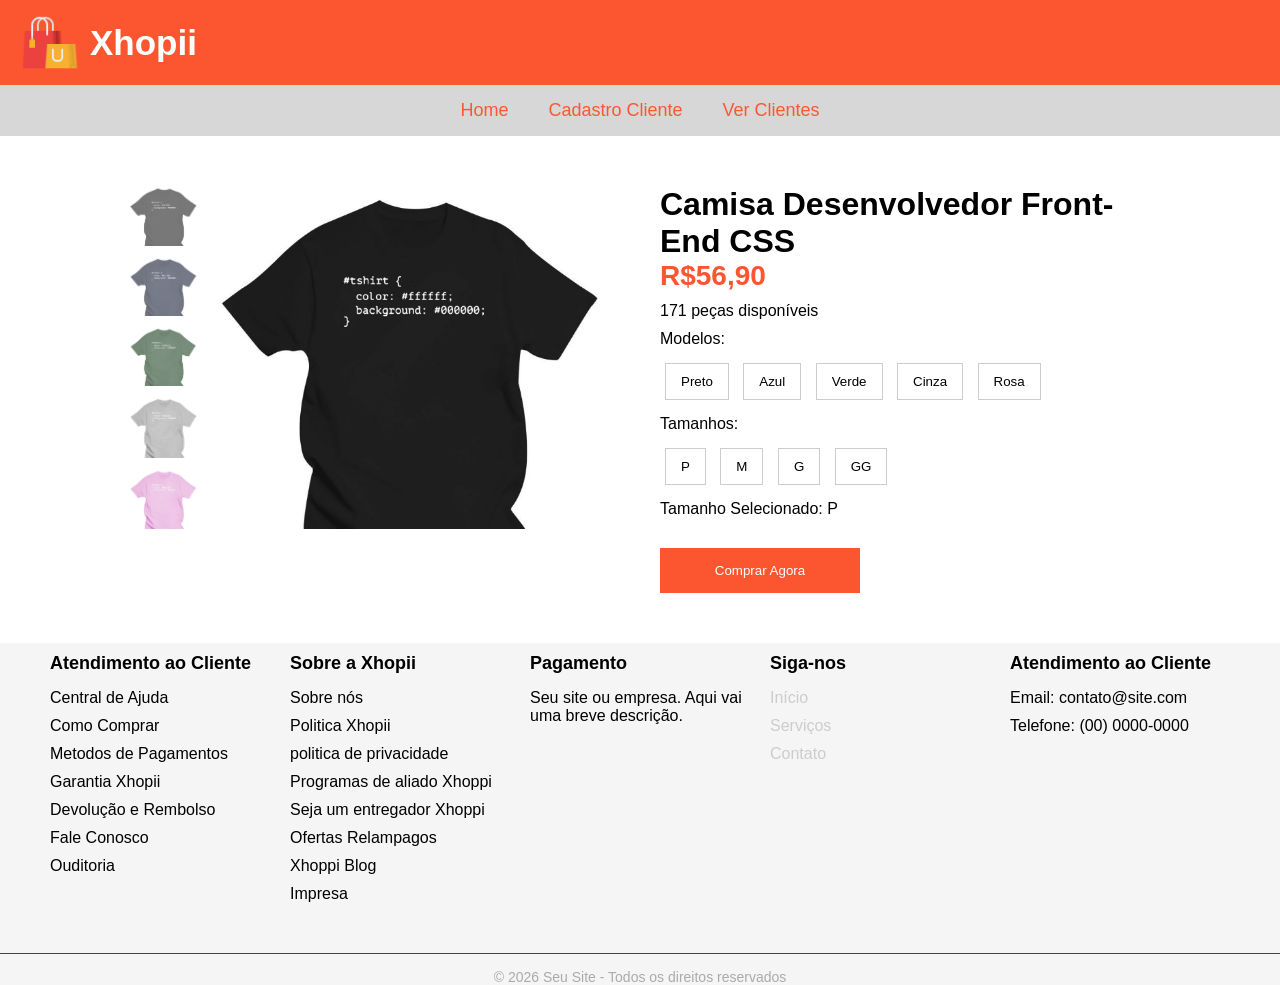
==== view/interfaceproduto.html @ fd5c5d5a "Algumas novas páginas" ====
<!DOCTYPE html>
<html lang="en">
<head>
    <meta charset="UTF-8">
    <meta name="viewport" content="width=device-width, initial-scale=1.0">
    <link rel="stylesheet" href="interfaceproduto.css">
    <script type="text/javascript" src="../script.js"></script>
    <title>Document</title>
</head>
</html>
<body>
    
<header>
    <img src="../assets/img/logo.png">
    <h1>Xhopii</h1>
</header>

<nav class="menu-horizontal">
    <ul>
        <li><a href="../index.html">Home</a></li>
        <li><a href="cadastroCliente.php">Cadastro Cliente</a></li>
        <li><a href="verCliente.php">Ver Clientes</a></li>
    </ul>
</nav>

<!-- NOVO CONTAINER -->
<div class="container-produto">

    <div class="produto-imagem">
        <div class="produto-miniatura">
            <img src="../assets/img/produto1.png" onclick="selecionarImgProduto(this)">
            <img src="../assets/img/produto2.png" onclick="selecionarImgProduto(this)">
            <img src="../assets/img/produto3.png" onclick="selecionarImgProduto(this)">
            <img src="../assets/img/produto4.png" onclick="selecionarImgProduto(this)">
            <img src="../assets/img/produto5.png" onclick="selecionarImgProduto(this)">
        </div>

        <div class="produto-principal">
            <img id="imgPrincipal" src="../assets/img/produto1.png">
        </div>
    </div>

    <div class="produto-detalhes">
        <h1>Camisa Desenvolvedor Front-End CSS</h1>
        <h2 id="precoProduto">R$56,90</h2>
        <p id="qtdDisponivel">171 peças disponíveis</p>

        <p>Modelos:</p>
        <button class="botao" onclick="mudarPreco(this)">Preto</button>
        <button class="botao" onclick="mudarPreco(this)">Azul</button>
        <button class="botao" onclick="mudarPreco(this)">Verde</button>
        <button class="botao" onclick="mudarPreco(this)">Cinza</button>
        <button class="botao" onclick="mudarPreco(this)">Rosa</button>

        <p>Tamanhos:</p>
        <button class="botao">P</button>
        <button class="botao">M</button>
        <button class="botao">G</button>
        <button class="botao">GG</button>

        <p id="tamanhoSelecionado">Tamanho Selecionado: P</p>

        <button id="botaoComprar">Comprar Agora</button>
    </div>

</div>

<footer>
    <div class="footer-container">
    
      <div class="footer-column">
        <h3>Atendimento ao Cliente</h3>
        <ul>
            <li>Central de Ajuda</li>
            <li>Como Comprar</li>
            <li>Metodos de Pagamentos</li>
            <li>Garantia Xhopii</li>
            <li>Devolução e Rembolso</li>
            <li>Fale Conosco</li>
            <li>Ouditoria</li>
          </ul>
      </div>

      <div class="footer-column">
        <h3>Sobre a Xhopii</h3>
        <ul>
            <li>Sobre nós</li>
            <li>Politica Xhopii</li>
            <li>politica de privacidade</li>
            <li>Programas de aliado Xhoppi</li>
            <li>Seja um entregador Xhoppi</li>
            <li>Ofertas Relampagos</li>
            <li>Xhoppi Blog</li>
            <li>Impresa</li>
        </ul>
      </div>

      <div class="footer-column">
        <h3>Pagamento</h3>
        <p>Seu site ou empresa. Aqui vai uma breve descrição.</p>
      </div>

      <div class="footer-column">
        <h3>Siga-nos</h3>
        <ul>
          <li><a href="#">Início</a></li>
          <li><a href="#">Serviços</a></li>
          <li><a href="#">Contato</a></li>
        </ul>
      </div>

      <div class="footer-column">
        <h3>Atendimento ao Cliente</h3>
        <ul>
          <li>Email: contato@site.com</li>
          <li>Telefone: (00) 0000-0000</li>
        </ul>
      </div>

    </div>

    <div class="footer-bottom">
      © 2026 Seu Site - Todos os direitos reservados
    </div>
</footer>

</body>
---- view/interfaceproduto.css ----
*{
    margin: 0;
    padding: 0;
    box-sizing: border-box;
    font-family: 'Roboto', sans-serif;
}

/* HEADER */
header{
    height: 85px;
    display: flex;
    align-items: center;
    padding: 0 20px;
    background-color: rgb(251,86,48);
}

header img{
    height: 60px;
    margin-right: 10px;
}

header h1{
    color: #fff;
    font-size: 35px;
}

/* MENU */
.menu-horizontal ul{
    background-color: rgb(215, 215, 215);
    display: flex;
    justify-content: center;
}

.menu-horizontal li{
    list-style: none;
}

.menu-horizontal a{
    font-size: 18px;
    color: rgb(251,86,48);
    padding: 15px 20px;
    display: block;
    text-decoration: none;
}

.menu-horizontal a:hover{
    background: #fff;
    font-weight: bold;
}

/* CONTAINER PRINCIPAL */
.container-produto{
    display: flex;
    gap: 40px;
    margin: 50px 10%;
}

/* IMAGEM */
.produto-imagem{
    display: flex;
    gap: 10px;
    width: 50%;
}

.produto-miniatura{
    display: flex;
    flex-direction: column;
    gap: 10px;
}

.produto-miniatura img{
    width: 70px;
    cursor: pointer;
    opacity: 0.6;
}

.produto-miniatura img:hover{
    opacity: 1;
    border: 2px solid rgb(251,86,48);
}

.produto-principal img{
    width: 100%;
    max-width: 400px;
}

/* DETALHES */
.produto-detalhes{
    width: 50%;
}

.produto-detalhes p{
    margin: 10px 0;
}

.botao{
    padding: 10px 15px;
    margin: 5px;
    cursor: pointer;
    border: 1px solid #ccc;
    background: #fff;
}

.botao:hover{
    border: 1px solid rgb(251,86,48);
    color: rgb(251,86,48);
}

#botaoComprar{
    margin-top: 20px;
    padding: 15px;
    width: 200px;
    background-color: rgb(251,86,48);
    color: #fff;
    border: none;
    cursor: pointer;
}

#botaoComprar:hover{
    opacity: 0.9;
}

#precoProduto{
    font-size: 28px;
    color: rgb(251,86,48);
}

footer {
    background-color: rgb(245, 245, 245);
    margin-top: 50px;
}

.footer-container {
    max-width: 1200px;
    margin: auto;
    display: flex;
    flex-wrap: wrap;
    justify-content: space-between;
}

.footer-column {
    flex: 1;
    min-width: 200px;
    margin: 10px;
}

.footer-column h3 {
    margin-bottom: 15px;
    font-size: 18px;
}

.footer-column ul {
    list-style: none;
    padding: 0;
}

.footer-column ul li {
    margin-bottom: 10px;
}

.footer-column ul li a {
    color: #ccc;
    text-decoration: none;
}

.footer-column ul li a:hover {
    color: #fff;
}

.footer-bottom {
    text-align: center;
    margin-top: 30px;
    border-top: 1px solid #444;
    padding-top: 15px;
    font-size: 14px;
    color: #aaa;
}
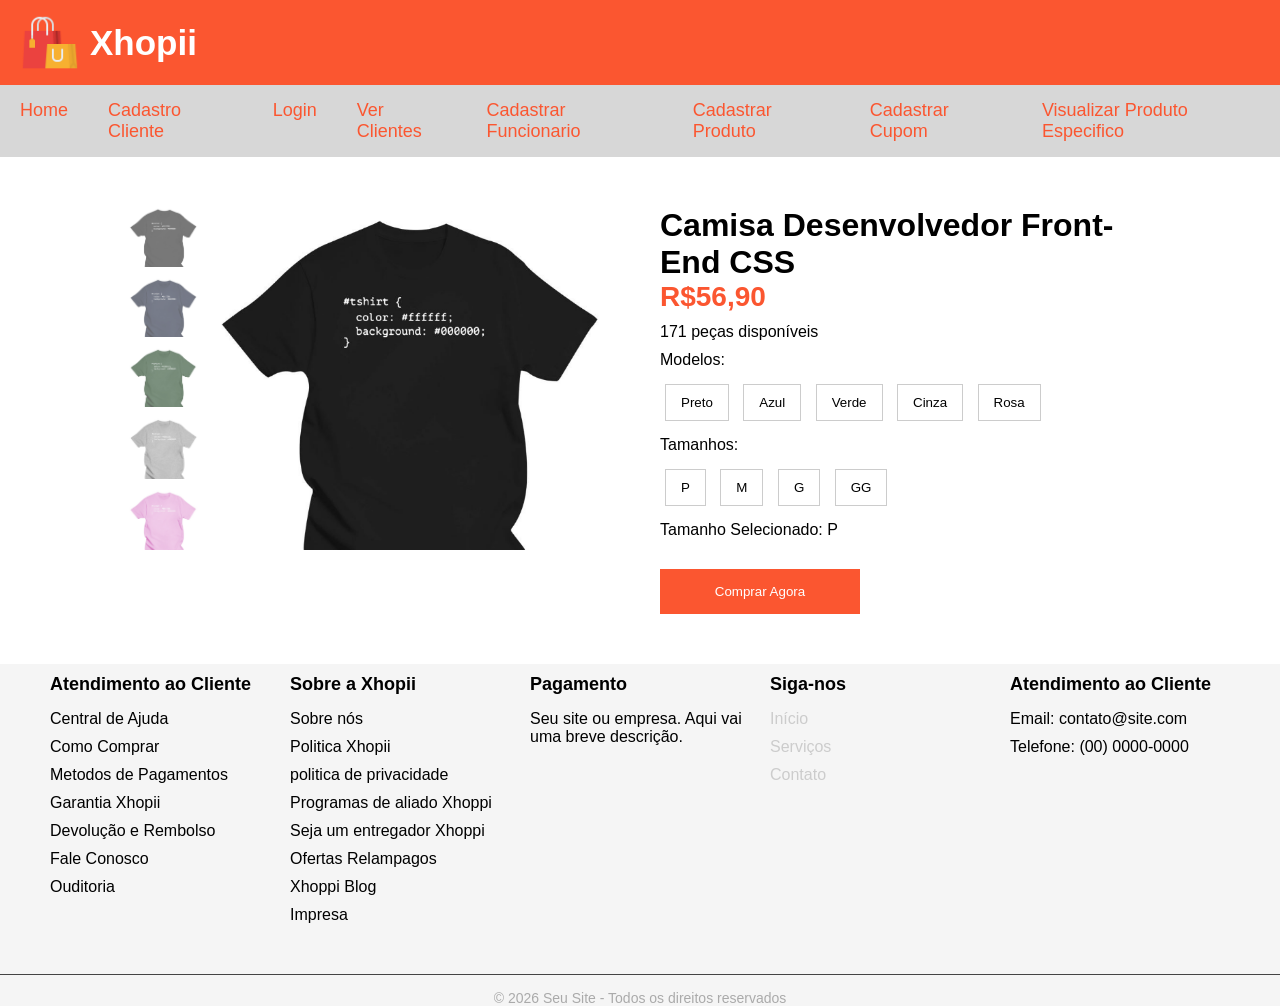
==== commit 667e18ad: "Mais páginas" ====
--- a/view/interfaceproduto.html
+++ b/view/interfaceproduto.html
@@ -16,11 +16,16 @@
 </header>
 
 <nav class="menu-horizontal">
-    <ul>
-        <li><a href="../index.html">Home</a></li>
-        <li><a href="cadastroCliente.php">Cadastro Cliente</a></li>
-        <li><a href="verCliente.php">Ver Clientes</a></li>
-    </ul>
+  <ul>
+      <li><a href="../index.html">Home</a></li>
+      <li><a href="cadastro-cliente.html">Cadastro Cliente</a></li>
+      <li><a href="login.html">Login</a></li>
+      <li><a href="verCliente.php">Ver Clientes</a></li>
+      <li><a href="cadastro-funcionario.html">Cadastrar Funcionario</a></li>
+      <li><a href="cadastro-produto.html">Cadastrar Produto</a></li>
+      <li><a href="cadastro-cupom.html">Cadastrar Cupom</a></li>
+      <li><a href="interfaceproduto.html">Visualizar Produto Especifico</a></li>
+  </ul>
 </nav>
 
 <!-- NOVO CONTAINER -->
--- a/view/interfaceproduto.css
+++ b/view/interfaceproduto.css
@@ -5,7 +5,6 @@
     font-family: 'Roboto', sans-serif;
 }
 
-/* HEADER */
 header{
     height: 85px;
     display: flex;
@@ -24,7 +23,6 @@
     font-size: 35px;
 }
 
-/* MENU */
 .menu-horizontal ul{
     background-color: rgb(215, 215, 215);
     display: flex;
@@ -48,14 +46,12 @@
     font-weight: bold;
 }
 
-/* CONTAINER PRINCIPAL */
 .container-produto{
     display: flex;
     gap: 40px;
     margin: 50px 10%;
 }
 
-/* IMAGEM */
 .produto-imagem{
     display: flex;
     gap: 10px;
@@ -84,7 +80,6 @@
     max-width: 400px;
 }
 
-/* DETALHES */
 .produto-detalhes{
     width: 50%;
 }
